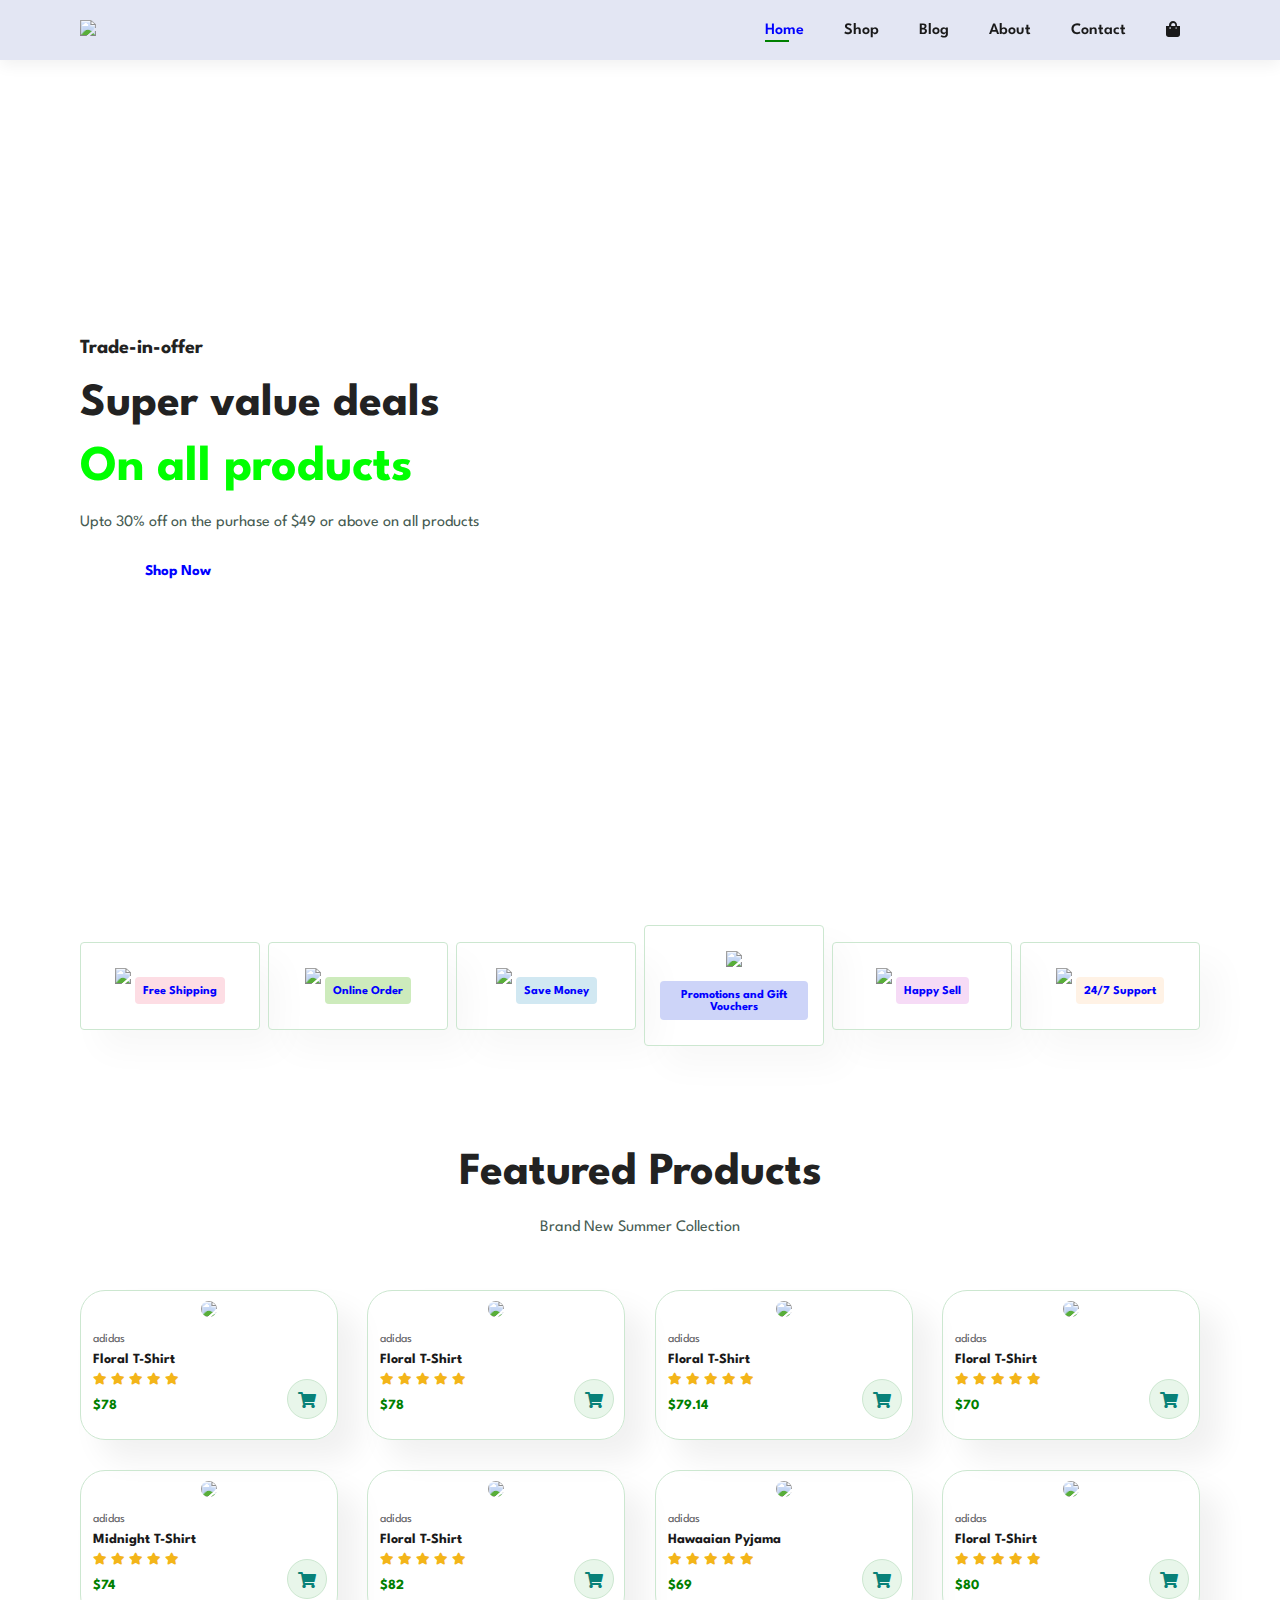
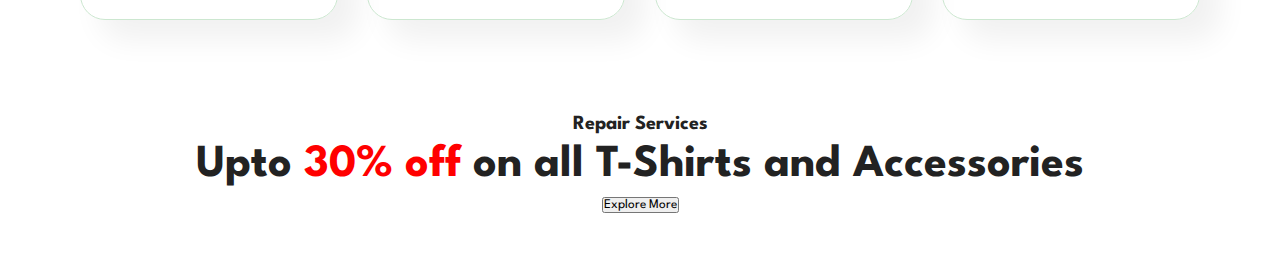
==== index.html @ e28c4a41 "Add files via upload" ====
<!DOCTYPE html>
<html lang="en">

<head>
    <meta http-equiv="X-UA-Compatible" content="IE=edge">
    <meta charset="UTF-8">
    <meta name="viewport" content="width=device-width, initial-scale=1.0">
    <title>UCart</title>
    <link rel="stylesheet" href="https://use.fontawesome.com/releases/v5.15.4/css/all.css" />
    <link rel="stylesheet" href="index.css">
</head>

<body>

    <!-- Header -->
    <section id="header">
        <a href="#"><img src="img/Logo.png" class="logo"></a>
        <div>
            <ul id="navbar">
                <li><a href="#home" class="active">Home</a></li>
                <li><a href="#shop">Shop</a></li>
                <li><a href="#blog">Blog</a></li>
                <li><a href="#about">About</a></li>
                <li><a href="#contact">Contact</a></li>
                <li><a href="#cart"><i class="fas fa-shopping-bag"></i></a></li>
            </ul>
        </div>
    </section>

    <!-- Hero -->
    <section id="hero">
        <h4>Trade-in-offer</h4>
        <h2>Super value deals</h2>
        <h1>On all products</h1>
        <p>Upto 30% off on the purhase of $49 or above on all products</p>
        <button>Shop Now</button>
    </section>

    <!-- Features -->
    <section id="feature" class="section-p1">
        <div class="fe-box">
            <img src="img/f1.png">
            <h6>Free Shipping</h6>
        </div>
        <div class="fe-box">
            <img src="img/f2.png">
            <h6>Online Order</h6>
        </div>
        <div class="fe-box">
            <img src="img/f3.png">
            <h6>Save Money</h6>
        </div>
        <div class="fe-box">
            <img src="img/f4.png">
            <h6>Promotions and Gift Vouchers</h6>
        </div>
        <div class="fe-box">
            <img src="img/f5.png">
            <h6>Happy Sell</h6>
        </div>
        <div class="fe-box">
            <img src="img/f6.png">
            <h6>24/7 Support</h6>
        </div>
    </section>

    <!-- Summmer Products -->
    <section id="product1" class="section-p1">
        <h2>Featured Products</h2>
        <p>Brand New Summer Collection</p>
        <div class="product-container">
            <div class="product">
                <img src="img/SummerPrint1.jpg">
                <div class="product-description">
                    <span>adidas</span>
                    <h5>Floral T-Shirt</h5>
                    <div class="stars">
                        <i class="fas fa-star"></i>
                        <i class="fas fa-star"></i>
                        <i class="fas fa-star"></i>
                        <i class="fas fa-star"></i>
                        <i class="fas fa-star"></i>
                    </div>
                    <h4>$78</h4>
                </div>
                <a href="#"><i class="fas fa-shopping-cart cart"></i></a>
            </div>
            <div class="product">
                <img src="img/SummerPrint2.jpg">
                <div class="product-description">
                    <span>adidas</span>
                    <h5>Floral T-Shirt</h5>
                    <div class="stars">
                        <i class="fas fa-star"></i>
                        <i class="fas fa-star"></i>
                        <i class="fas fa-star"></i>
                        <i class="fas fa-star"></i>
                        <i class="fas fa-star"></i>
                    </div>
                    <h4>$78</h4>
                </div>
                <a href="#"><i class="fas fa-shopping-cart cart"></i></a>
            </div>
            <div class="product">
                <img src="img/SummerPrint3.jpg">
                <div class="product-description">
                    <span>adidas</span>
                    <h5>Floral T-Shirt</h5>
                    <div class="stars">
                        <i class="fas fa-star"></i>
                        <i class="fas fa-star"></i>
                        <i class="fas fa-star"></i>
                        <i class="fas fa-star"></i>
                        <i class="fas fa-star"></i>
                    </div>
                    <h4>$79.14</h4>
                </div>
                <a href="#"><i class="fas fa-shopping-cart cart"></i></a>
            </div>
            <div class="product">
                <img src="img/SummerPrint4.jpg">
                <div class="product-description">
                    <span>adidas</span>
                    <h5>Floral T-Shirt</h5>
                    <div class="stars">
                        <i class="fas fa-star"></i>
                        <i class="fas fa-star"></i>
                        <i class="fas fa-star"></i>
                        <i class="fas fa-star"></i>
                        <i class="fas fa-star"></i>
                    </div>
                    <h4>$70</h4>
                </div>
                <a href="#"><i class="fas fa-shopping-cart cart"></i></a>
            </div>
            <div class="product">
                <img src="img/SummerPrint5.jpg">
                <div class="product-description">
                    <span>adidas</span>
                    <h5>Midnight T-Shirt</h5>
                    <div class="stars">
                        <i class="fas fa-star"></i>
                        <i class="fas fa-star"></i>
                        <i class="fas fa-star"></i>
                        <i class="fas fa-star"></i>
                        <i class="fas fa-star"></i>
                    </div>
                    <h4>$74</h4>
                </div>
                <a href="#"><i class="fas fa-shopping-cart cart"></i></a>
            </div>
            <div class="product">
                <img src="img/SummerPrint6.jpg">
                <div class="product-description">
                    <span>adidas</span>
                    <h5>Floral T-Shirt</h5>
                    <div class="stars">
                        <i class="fas fa-star"></i>
                        <i class="fas fa-star"></i>
                        <i class="fas fa-star"></i>
                        <i class="fas fa-star"></i>
                        <i class="fas fa-star"></i>
                    </div>
                    <h4>$82</h4>
                </div>
                <a href="#"><i class="fas fa-shopping-cart cart"></i></a>
            </div>
            <div class="product">
                <img src="img/SummerPrint7.jpg">
                <div class="product-description">
                    <span>adidas</span>
                    <h5>Hawaaian Pyjama</h5>
                    <div class="stars">
                        <i class="fas fa-star"></i>
                        <i class="fas fa-star"></i>
                        <i class="fas fa-star"></i>
                        <i class="fas fa-star"></i>
                        <i class="fas fa-star"></i>
                    </div>
                    <h4>$69</h4>
                </div>
                <a href="#"><i class="fas fa-shopping-cart cart"></i></a>
            </div>
            <div class="product">
                <img src="img/SummerPrint8.jpg">
                <div class="product-description">
                    <span>adidas</span>
                    <h5>Floral T-Shirt</h5>
                    <div class="stars">
                        <i class="fas fa-star"></i>
                        <i class="fas fa-star"></i>
                        <i class="fas fa-star"></i>
                        <i class="fas fa-star"></i>
                        <i class="fas fa-star"></i>
                    </div>
                    <h4>$80</h4>
                </div>
                <a href="#"><i class="fas fa-shopping-cart cart"></i></a>
            </div>
        </div>
    </section>

    <!--  -->
    <section id="banner" class="section-m1">
        <h4>Repair Services</h4>
        <h2>Upto <span>30% off</span> on all T-Shirts and Accessories</h2>
        <button>Explore More</button>
    </section>

    <script src="index.js"></script>
</body>

</html>
---- index.css ----
@import url("https://fonts.googleapis.com/css2?family=Spartan:wght@100;200;300;400;500;600;700;800;900&display=swap");

* {
    margin: 0;
    padding: 0;
    box-sizing: border-box;
    font-family: 'Spartan', sans-serif;
}

h1 {
    font-size: 50px;
    line-height: 64px;
    color: #222;
}

h2 {
    font-size: 46px;
    line-height: 64px;
    color: #222;
}

h4 {
    font-size: 20px;
    color: #222;
}

h6 {
    font-weight: 700;
    font-size: 12px;
}

p {
    font-size: 16px;
    color: #465b52;
    margin: 15px 0 20px 0;
}

.section-p1 {
    padding: 40px 80px;
}

.section-m1 {
    margin: 40px 0;
}

body {
    width: 100%;
}

#header {
    display: flex;
    align-items: center;
    justify-content: space-between;
    padding: 20px 80px;
    background: #e3e6f3;
    box-shadow: 0 5px 15px rgba(0, 0, 0, 0.06);
    z-index: 999;
    position: sticky;
    top: 0;
    left: 0;
}

#navbar {
    display: flex;
    align-items: center;
    justify-content: center;
}

#navbar li {
    list-style: none;
    padding: 0 20px;
    position: relative;
}

#navbar li a {
    text-decoration: none;
    font-size: 16px;
    font-weight: 600;
    color: #1a1a1a;
    transition: 0.3s ease;
}

#navbar li a:hover,
#navbar li a.active {
    color: blue;
}

#navbar li a.active::after,
#navbar li a:hover::after {
    content: "";
    width: 30%;
    height: 2px;
    background: green;
    position: absolute;
    bottom: -4px;
    left: 20px;
}

#hero {
    background-image: url(img/Model.png);
    height: 90vh;
    width: 100%;
    background-size: cover;
    background-position: top 25% right 0%;
    padding: 0 80px;
    display: flex;
    flex-direction: column;
    align-items: flex-start;
    justify-content: center;
}

#hero h4 {
    padding-bottom: 15px;
}

#hero h1 {
    color: lime;
}

#hero button {
    background-image: url(img/button.png);
    background-color: transparent;
    color: blue;
    border: 0;
    padding: 14px 80px 14px 65px;
    background-repeat: no-repeat;
    cursor: pointer;
    font-weight: 700;
    font-size: 15px;
}

#hero button:hover {
    color: crimson;
}

#feature .fe-box {
    width: 180px;
    text-align: center;
    padding: 25px 15px;
    box-shadow: 20px 20px 34px rgba(0, 0, 0, 0.03);
    border: 1px solid #cce7d0;
    border-radius: 4px;
    margin: 15px 0;
}

#feature .fe-box:hover {
    box-shadow: 10px 10px 54px rgba(70, 62, 221, 0.1);
}

#feature .fe-box h6 {
    display: inline-block;
    padding: 9px 8px 6px 8px;
    line-height: 1;
    border-radius: 4px;
    color: blue;
    background-color: #fddde4;
}

#feature .fe-box img {
    width: 100%;
    margin-bottom: 10px;
}

#feature {
    display: flex;
    align-items: center;
    justify-content: space-between;
    flex-wrap: wrap;
}

#feature .fe-box:nth-child(2) h6 {
    background-color: #cdebbc;
}

#feature .fe-box:nth-child(3) h6 {
    background-color: #d1e8f2;
}

#feature .fe-box:nth-child(4) h6 {
    background-color: #cdd4f8;
}

#feature .fe-box:nth-child(5) h6 {
    background-color: #f6dbf6;
}

#feature .fe-box:nth-child(6) h6 {
    background-color: #fff2e5;
}

#product1 {
    text-align: center;
}

#product1 .product {
    width: 23%;
    min-width: 250px;
    padding: 10px 12px;
    border: 1px solid #cce7d0;
    border-radius: 25px;
    cursor: pointer;
    box-shadow: 20px 20px 30px rgba(0, 0, 0, 0.06);
    margin: 15px 0;
    transition: 0.2s ease;
    position: relative;
}

#product1 .product img {
    width: 100%;
    border-radius: 20px;
}

#product1 .product:hover {
    box-shadow: 20px 20px 30px rgba(70, 62, 221, 0.81);
}

#product1 .product .product-description {
    text-align: start;
    padding: 10px 0;
}

#product1 .product .product-description span {
    color: #606063;
    font-size: 12px;
}

#product1 .product .product-description h5 {
    padding-top: 7px;
    color: #1a1a1a;
    font-size: 14px;
}

#product1 .product .product-description i {
    padding: 7px 0;
    color: rgb(243, 181, 25);
    font-size: 12px;
}

#product1 .product .product-description h4 {
    padding: 7px 0;
    font-size: 14px;
    color: green;
}

#product1 .product .cart {
    width: 40px;
    height: 40px;
    line-height: 40px;
    border-radius: 50px;
    background-color: #e8f6ea;
    font-weight: -100;
    color: #088178;
    border: 1px solid #cce7d0;
    position: absolute;
    bottom: 20px;
    right: 10px;
}

#product1 .product-container {
    display: flex;
    justify-content: space-between;
    padding-top: 20px;
    flex-wrap: wrap;
}

#banner {
    display: flex;
    justify-content: center;
    flex-direction: column;
    align-items: center;
    text-align: center;
}

#banner span {
    color: red;
}
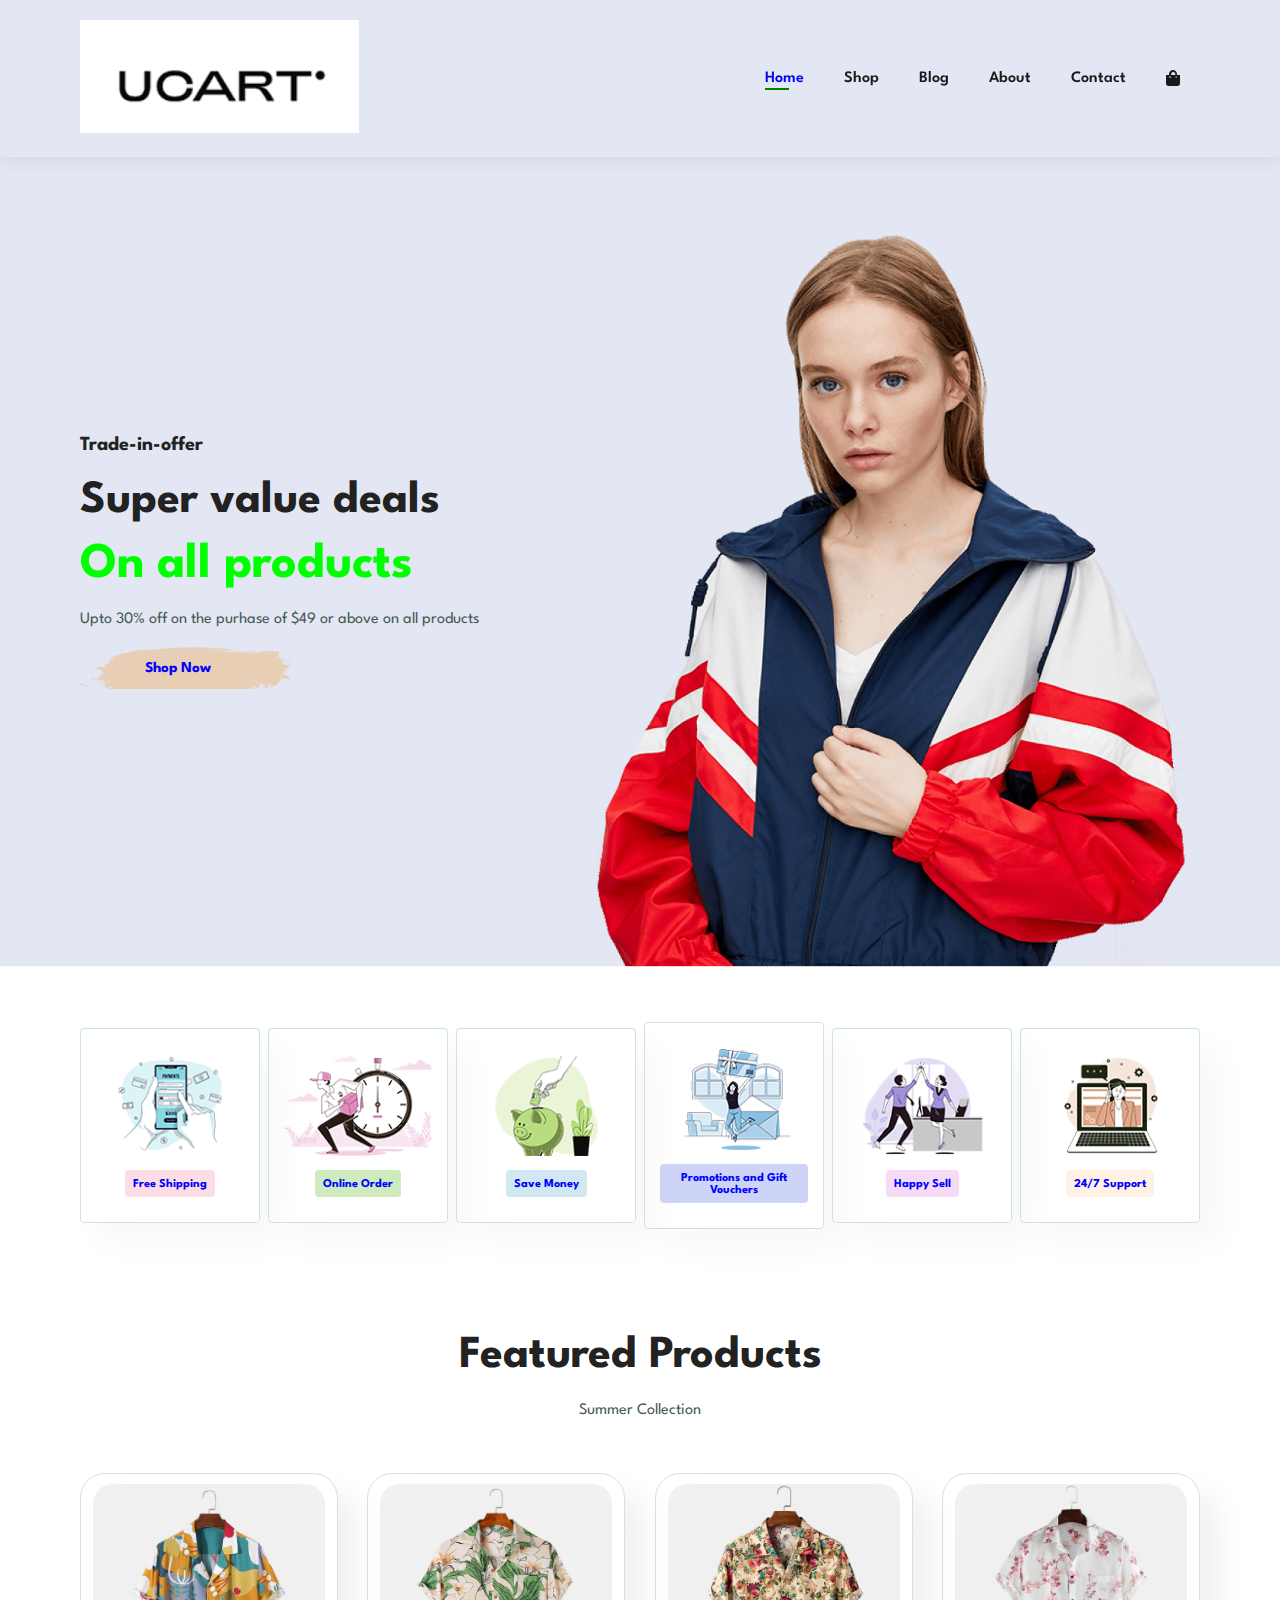
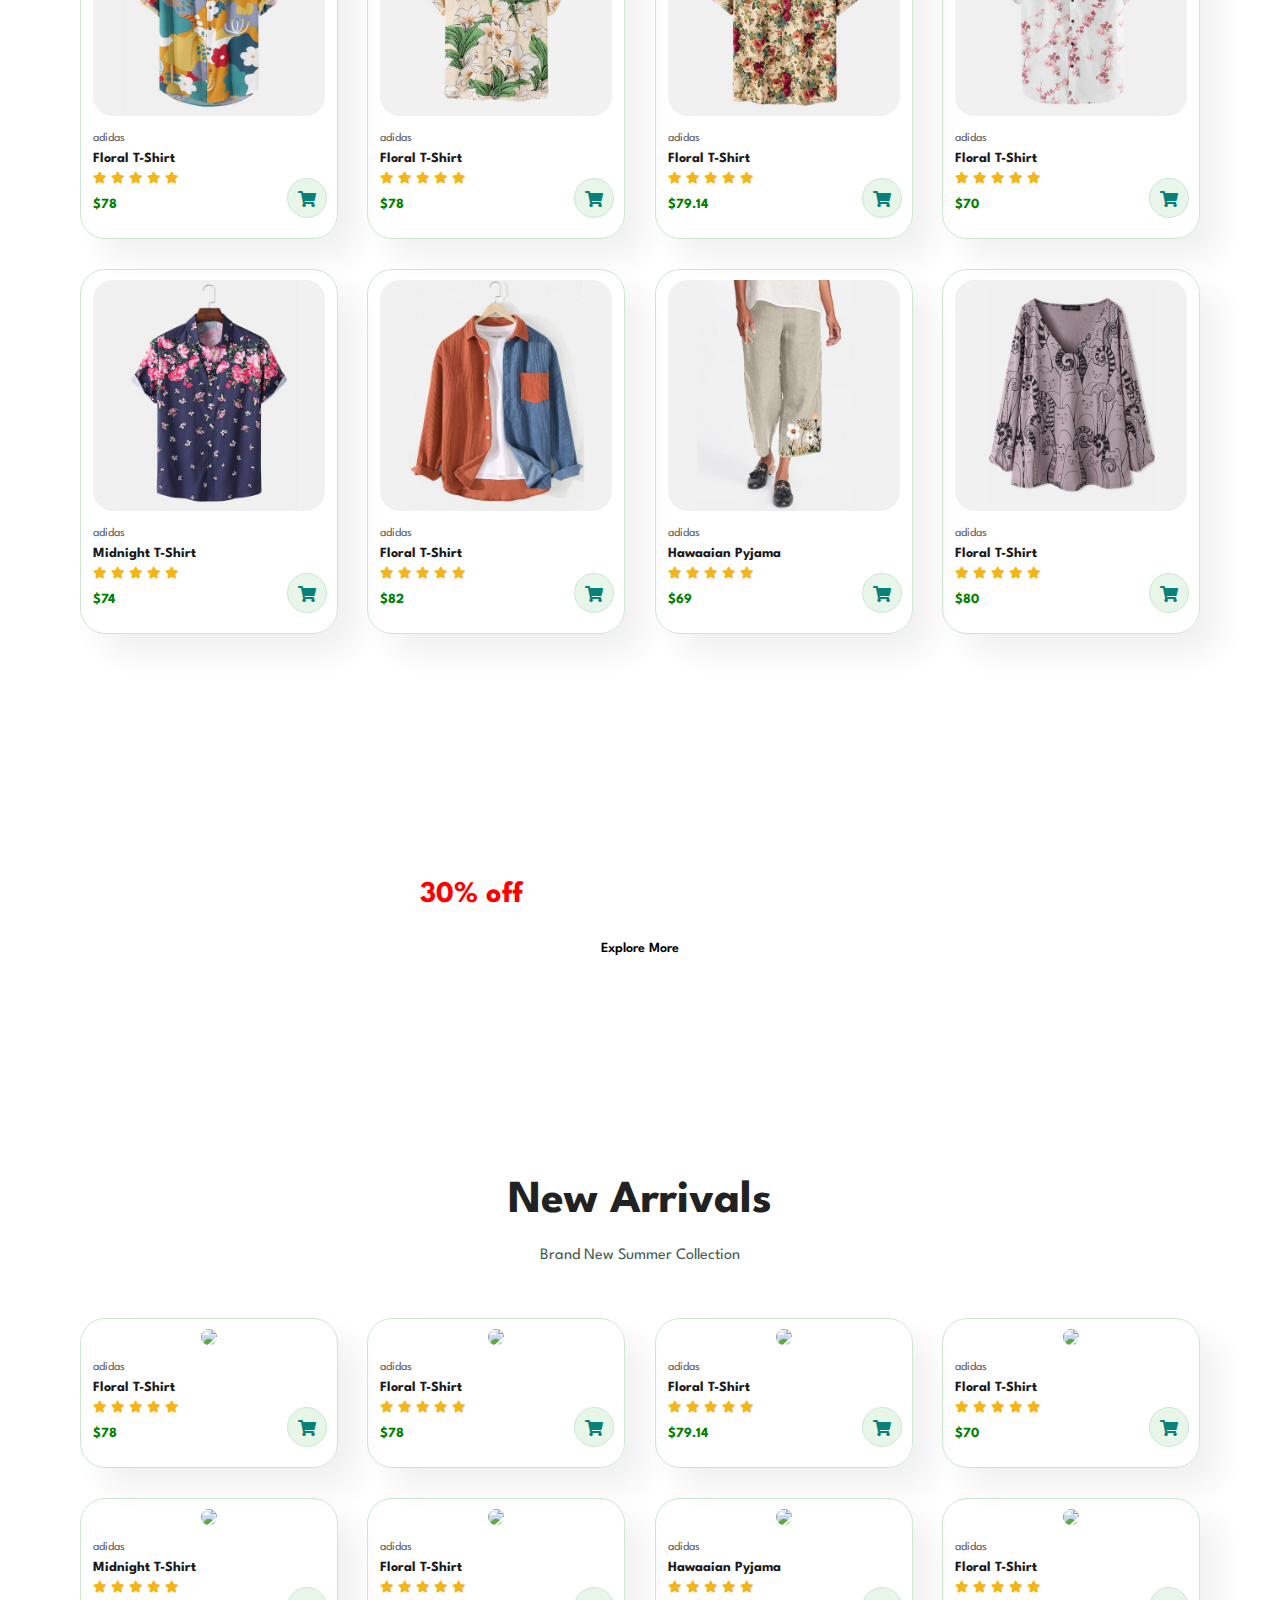
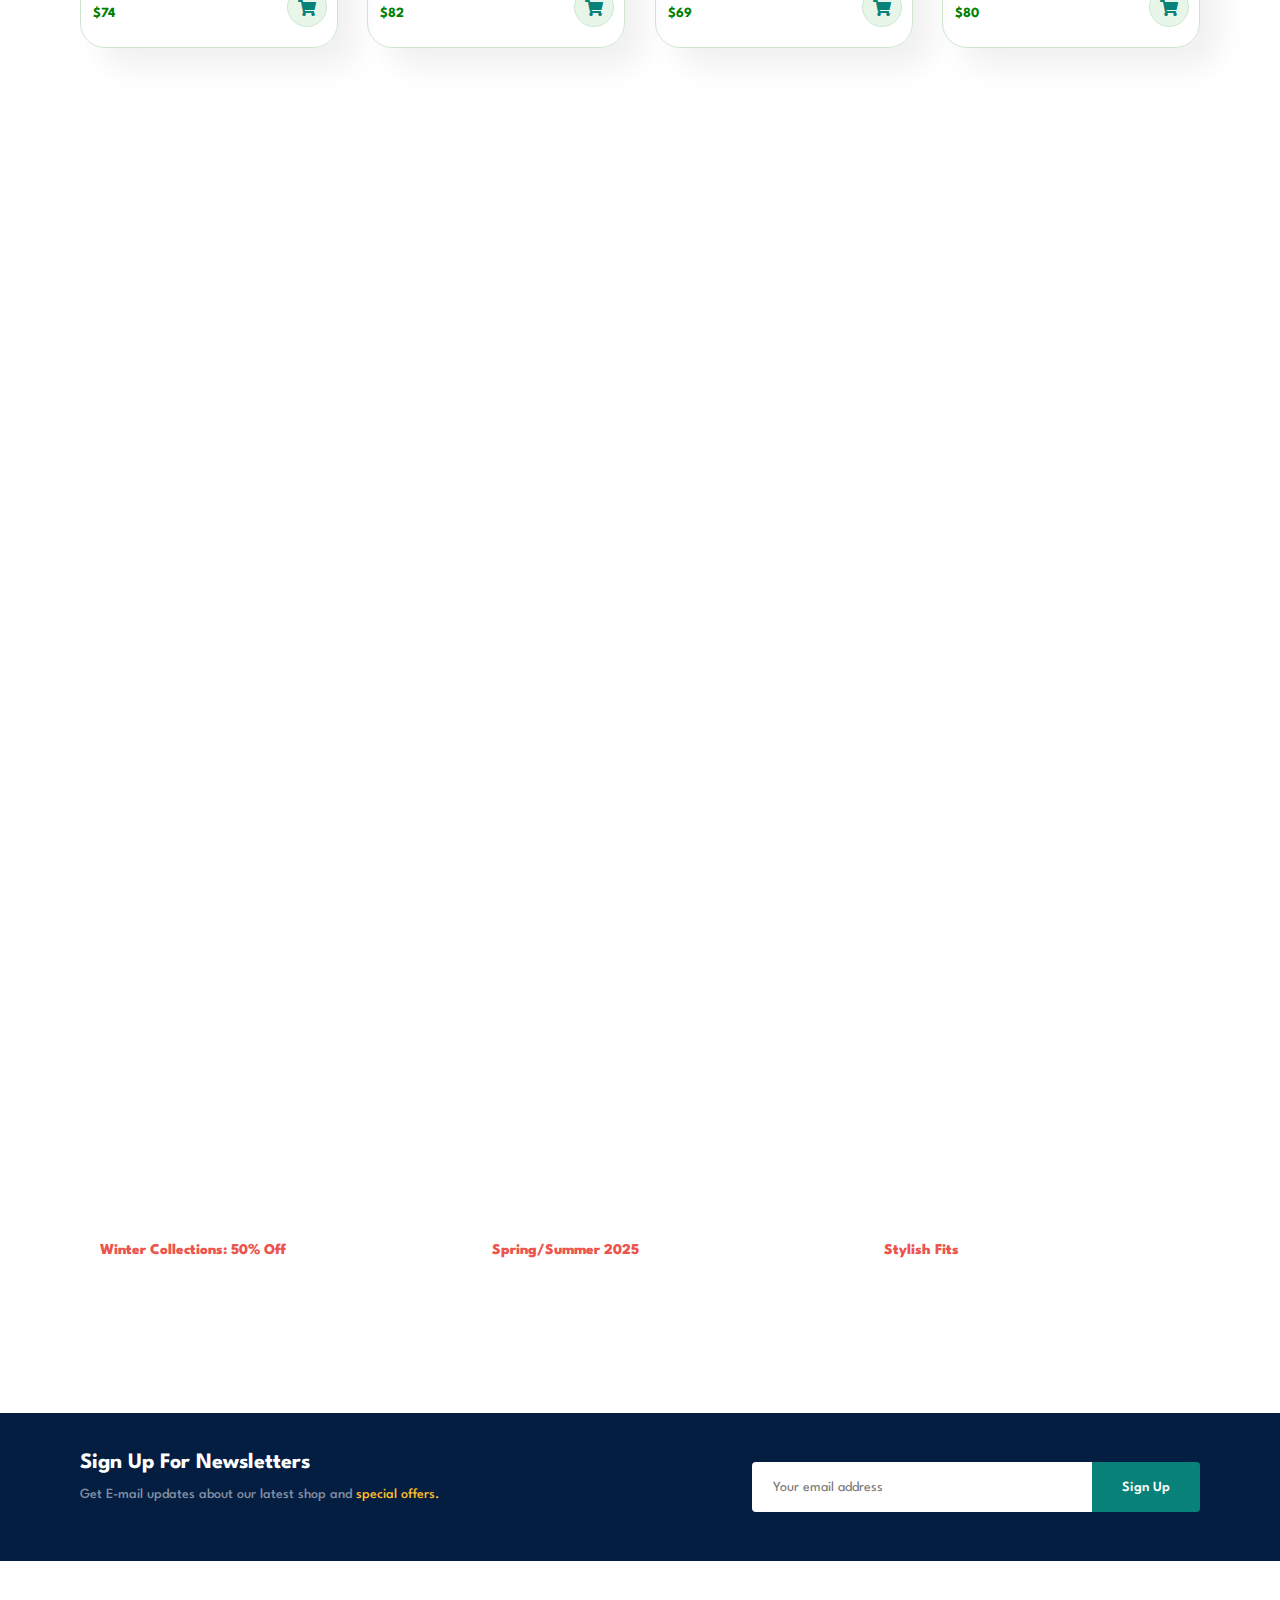
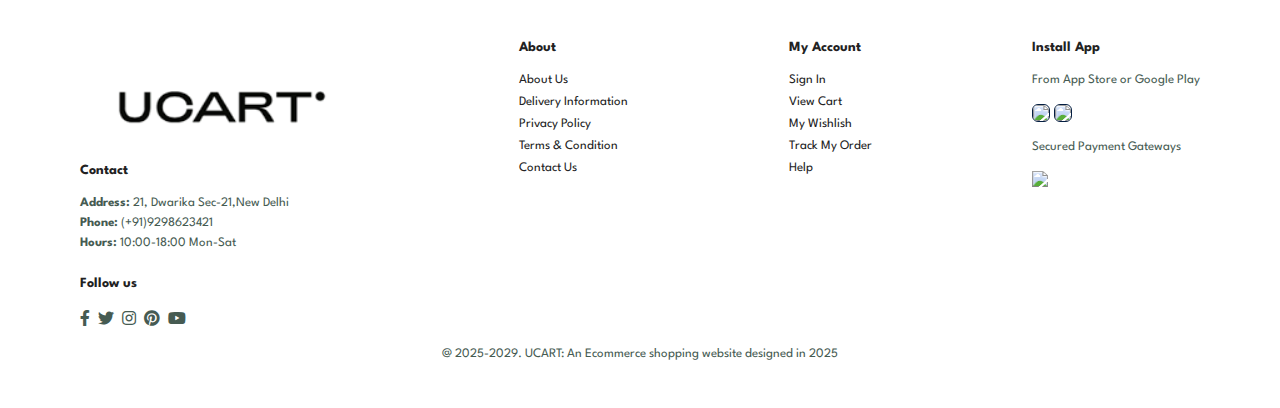
==== commit bcb0c536: "Update index.html" ====
--- a/index.html
+++ b/index.html
@@ -67,7 +67,7 @@
     <!-- Summmer Products -->
     <section id="product1" class="section-p1">
         <h2>Featured Products</h2>
-        <p>Brand New Summer Collection</p>
+        <p>Summer Collection</p>
         <div class="product-container">
             <div class="product">
                 <img src="img/SummerPrint1.jpg">
@@ -200,14 +200,243 @@
         </div>
     </section>
 
-    <!--  -->
+    <!-- Banner -->
     <section id="banner" class="section-m1">
         <h4>Repair Services</h4>
         <h2>Upto <span>30% off</span> on all T-Shirts and Accessories</h2>
-        <button>Explore More</button>
-    </section>
-
+        <button class="normal">Explore More</button>
+    </section>
+
+    <!-- New Arrivals -->
+    <section id="product1" class="section-p1">
+        <h2>New Arrivals</h2>
+        <p>Brand New Summer Collection</p>
+        <div class="product-container">
+            <div class="product">
+                <img src="img/n1.jpg">
+                <div class="product-description">
+                    <span>adidas</span>
+                    <h5>Floral T-Shirt</h5>
+                    <div class="stars">
+                        <i class="fas fa-star"></i>
+                        <i class="fas fa-star"></i>
+                        <i class="fas fa-star"></i>
+                        <i class="fas fa-star"></i>
+                        <i class="fas fa-star"></i>
+                    </div>
+                    <h4>$78</h4>
+                </div>
+                <a href="#"><i class="fas fa-shopping-cart cart"></i></a>
+            </div>
+            <div class="product">
+                <img src="img/n2.jpg">
+                <div class="product-description">
+                    <span>adidas</span>
+                    <h5>Floral T-Shirt</h5>
+                    <div class="stars">
+                        <i class="fas fa-star"></i>
+                        <i class="fas fa-star"></i>
+                        <i class="fas fa-star"></i>
+                        <i class="fas fa-star"></i>
+                        <i class="fas fa-star"></i>
+                    </div>
+                    <h4>$78</h4>
+                </div>
+                <a href="#"><i class="fas fa-shopping-cart cart"></i></a>
+            </div>
+            <div class="product">
+                <img src="img/n3.jpg">
+                <div class="product-description">
+                    <span>adidas</span>
+                    <h5>Floral T-Shirt</h5>
+                    <div class="stars">
+                        <i class="fas fa-star"></i>
+                        <i class="fas fa-star"></i>
+                        <i class="fas fa-star"></i>
+                        <i class="fas fa-star"></i>
+                        <i class="fas fa-star"></i>
+                    </div>
+                    <h4>$79.14</h4>
+                </div>
+                <a href="#"><i class="fas fa-shopping-cart cart"></i></a>
+            </div>
+            <div class="product">
+                <img src="img/n4.jpg">
+                <div class="product-description">
+                    <span>adidas</span>
+                    <h5>Floral T-Shirt</h5>
+                    <div class="stars">
+                        <i class="fas fa-star"></i>
+                        <i class="fas fa-star"></i>
+                        <i class="fas fa-star"></i>
+                        <i class="fas fa-star"></i>
+                        <i class="fas fa-star"></i>
+                    </div>
+                    <h4>$70</h4>
+                </div>
+                <a href="#"><i class="fas fa-shopping-cart cart"></i></a>
+            </div>
+            <div class="product">
+                <img src="img/n5.jpg">
+                <div class="product-description">
+                    <span>adidas</span>
+                    <h5>Midnight T-Shirt</h5>
+                    <div class="stars">
+                        <i class="fas fa-star"></i>
+                        <i class="fas fa-star"></i>
+                        <i class="fas fa-star"></i>
+                        <i class="fas fa-star"></i>
+                        <i class="fas fa-star"></i>
+                    </div>
+                    <h4>$74</h4>
+                </div>
+                <a href="#"><i class="fas fa-shopping-cart cart"></i></a>
+            </div>
+            <div class="product">
+                <img src="img/n6.jpg">
+                <div class="product-description">
+                    <span>adidas</span>
+                    <h5>Floral T-Shirt</h5>
+                    <div class="stars">
+                        <i class="fas fa-star"></i>
+                        <i class="fas fa-star"></i>
+                        <i class="fas fa-star"></i>
+                        <i class="fas fa-star"></i>
+                        <i class="fas fa-star"></i>
+                    </div>
+                    <h4>$82</h4>
+                </div>
+                <a href="#"><i class="fas fa-shopping-cart cart"></i></a>
+            </div>
+            <div class="product">
+                <img src="img/n7.jpg">
+                <div class="product-description">
+                    <span>adidas</span>
+                    <h5>Hawaaian Pyjama</h5>
+                    <div class="stars">
+                        <i class="fas fa-star"></i>
+                        <i class="fas fa-star"></i>
+                        <i class="fas fa-star"></i>
+                        <i class="fas fa-star"></i>
+                        <i class="fas fa-star"></i>
+                    </div>
+                    <h4>$69</h4>
+                </div>
+                <a href="#"><i class="fas fa-shopping-cart cart"></i></a>
+            </div>
+            <div class="product">
+                <img src="img/n8.jpg">
+                <div class="product-description">
+                    <span>adidas</span>
+                    <h5>Floral T-Shirt</h5>
+                    <div class="stars">
+                        <i class="fas fa-star"></i>
+                        <i class="fas fa-star"></i>
+                        <i class="fas fa-star"></i>
+                        <i class="fas fa-star"></i>
+                        <i class="fas fa-star"></i>
+                    </div>
+                    <h4>$80</h4>
+                </div>
+                <a href="#"><i class="fas fa-shopping-cart cart"></i></a>
+            </div>
+        </div>
+    </section>
+
+    <!-- Sales Banners -->
+    <section id="sales-banner" class="section-p1">
+        <div class="banner-box">
+            <h4>Crazy deals</h4>
+            <h2>buy 1 get 1 free</h2>
+            <span>Hurry! Offer Closing Soon.</span>
+            <button class="white">Learn More</button>
+        </div>
+        <div class="banner-box2">
+            <h4>spring/summer</h4>
+            <h2>upcoming season</h2>
+            <span>Get the best classic sale at UCART.</span>
+            <button class="white">Collection</button>
+        </div>
+    </section>
+
+    <!-- More Banners -->
+    <section id="more-banners" class="section-p1">
+        <div class="more-box1">
+            <h2>SEASONAL SALE</h2>
+            <h3>Winter Collections: 50% Off</h3>
+        </div>
+        <div class="more-box2">
+            <h2>New Trendy Wears</h2>
+            <h3>Spring/Summer 2025</h3>
+        </div>
+        <div class="more-box3">
+            <h2>T-Shirts</h2>
+            <h3>Stylish Fits </h3>
+        </div>
+    </section>
+
+    <!-- Newsletter cover -->
+    <section id="newsletter" class="section-p1 section-m1">
+        <div class="newsletter-text">
+            <h4>Sign Up For Newsletters</h4>
+            <p>Get E-mail updates about our latest shop and <span>special offers.</span></p>
+        </div>
+        <div class="newsletter-form">
+            <input type="text" placeholder="Your email address">
+            <button class="normal">Sign Up</button>
+        </div>
+    </section>
+
+    <!-- Footer -->
+    <footer class="section-p1">
+        <div class="col">
+            <img src="img/Logo.png" class="logo">
+            <h4>Contact</h4>
+            <p><strong>Address: </strong>21, Dwarika Sec-21,New Delhi</p>
+            <p><strong>Phone: </strong>(+91)9298623421</p>
+            <p><strong>Hours: </strong>10:00-18:00 Mon-Sat</p>
+            <div class="follow">
+                <h4>Follow us</h4>
+                <div class="icon">
+                    <i class="fab fa-facebook-f"></i>
+                    <i class="fab fa-twitter"></i>
+                    <i class="fab fa-instagram"></i>
+                    <i class="fab fa-pinterest"></i>
+                    <i class="fab fa-youtube"></i>
+                </div>
+            </div>
+        </div>
+        <div class="col">
+            <h4>About</h4>
+            <a href="#">About Us</a>
+            <a href="#">Delivery Information</a>
+            <a href="#">Privacy Policy</a>
+            <a href="#">Terms & Condition</a>
+            <a href="#">Contact Us</a>
+        </div>
+        <div class="col">
+            <h4>My Account</h4>
+            <a href="#">Sign In</a>
+            <a href="#">View Cart</a>
+            <a href="#">My Wishlish</a>
+            <a href="#">Track My Order</a>
+            <a href="#">Help</a>
+        </div>
+        <div class="col install">
+            <h4>Install App</h4>
+            <p>From App Store or Google Play</p>
+            <div class="row">
+                <img src="img/appstore.jpg">
+                <img src="img/googleplay.jpg">
+            </div>
+            <p>Secured Payment Gateways</p>
+            <img src="img/pay.png">
+        </div>
+        <div class="copywright">
+            <p>@ 2025-2029. UCART: An Ecommerce shopping website designed in 2025</p>
+        </div>
+    </footer>
     <script src="index.js"></script>
 </body>
 
-</html>+</html>
--- a/index.css
+++ b/index.css
@@ -269,8 +269,333 @@
     flex-direction: column;
     align-items: center;
     text-align: center;
+    background-image: url(img/b2.jpg);
+    width: 100%;
+    height: 40vh;
+    background-size: cover;
+    background-position: center;
 }
 
 #banner span {
     color: red;
-}+}
+
+#banner h4 {
+    color: #fff;
+    font-size: 16px;
+}
+
+#banner h2 {
+    color: #fff;
+    font-size: 30px;
+}
+
+button.normal {
+    font-size: 14px;
+    color: #000;
+    background-color: #fff;
+    cursor: pointer;
+    transition: 0.2s;
+    border-radius: 4px;
+    font-weight: 600;
+    padding: 15px 30px;
+    border: none;
+    outline: none;
+}
+
+#banner button:hover {
+    background-color: brown;
+    color: rgb(130, 182, 238);
+}
+
+#sales-banner {
+    display: flex;
+    justify-content: space-between;
+    flex-wrap: wrap;
+}
+
+#sales-banner .banner-box {
+    display: flex;
+    justify-content: center;
+    flex-direction: column;
+    align-items: flex-start;
+    background-image: url(img/b1g1_banner.jpg);
+    min-width: 650px;
+    height: 50vh;
+    background-size: cover;
+    background-position: center;
+    padding: 30px;
+}
+
+#sales-banner .banner-box2 {
+    display: flex;
+    justify-content: center;
+    flex-direction: column;
+    align-items: flex-start;
+    background-image: url(img/summer_sale_banner.jpg);
+    min-width: 650px;
+    height: 50vh;
+    background-size: cover;
+    background-position: center;
+    padding: 30px;
+}
+
+button.white {
+    font-size: 13px;
+    color: #fff;
+    background-color: transparent;
+    cursor: pointer;
+    transition: 0.2s;
+    font-weight: 600;
+    padding: 11px 18px;
+    border: 1px solid #fff;
+    outline: none;
+}
+
+#sales-banner .banner-box h4 {
+    font-size: 20px;
+    color: #fff;
+    font-weight: 300;
+}
+
+#sales-banner .banner-box h2 {
+    font-size: 30px;
+    color: #fff;
+    font-weight: 800;
+}
+
+#sales-banner .banner-box span {
+    font-size: 14px;
+    font-weight: 500;
+    color: #fff;
+    padding-bottom: 15px;
+}
+
+#sales-banner .banner-box:hover button {
+    background-color: green;
+    border: 1px solid green;
+}
+
+#sales-banner .banner-box2 h4 {
+    font-size: 20px;
+    color: #fff;
+    font-weight: 300;
+}
+
+#sales-banner .banner-box2 h2 {
+    font-size: 30px;
+    color: #fff;
+    font-weight: 800;
+}
+
+#sales-banner .banner-box2 span {
+    font-size: 14px;
+    font-weight: 500;
+    color: #fff;
+    padding-bottom: 15px;
+}
+
+#sales-banner .banner-box2:hover button {
+    background-color: green;
+    border: 1px solid green;
+}
+
+#more-banners {
+    display: flex;
+    justify-content: space-between;
+    flex-wrap: wrap;
+    padding: 0 80px;
+}
+
+#more-banners .more-box1 {
+    display: flex;
+    justify-content: center;
+    flex-direction: column;
+    align-items: flex-start;
+    background-image: url(img/Seasonal_sale-banner.jpg);
+    min-width: 30%;
+    height: 30vh;
+    background-size: cover;
+    background-position: center;
+    padding: 20px;
+    margin-bottom: 20px;
+}
+
+#more-banners .more-box2 {
+    display: flex;
+    justify-content: center;
+    flex-direction: column;
+    align-items: flex-start;
+    background-image: url(img/winter-banner.jpg);
+    min-width: 30%;
+    height: 30vh;
+    background-size: cover;
+    background-position: center;
+    padding: 20px;
+    margin-bottom: 20px;
+}
+
+#more-banners .more-box3 {
+    display: flex;
+    justify-content: center;
+    flex-direction: column;
+    align-items: flex-start;
+    background-image: url(img/Stylish_Fits.jpg);
+    min-width: 30%;
+    height: 30vh;
+    background-size: cover;
+    background-position: center;
+    padding: 20px;
+    margin-bottom: 20px;
+}
+
+#more-banners .more-box1 h2 {
+    font-size: 22px;
+    font-weight: 900;
+    color: #fff;
+}
+
+#more-banners .more-box2 h2 {
+    font-size: 22px;
+    font-weight: 900;
+    color: #fff;
+}
+
+#more-banners .more-box3 h2 {
+    font-size: 22px;
+    font-weight: 900;
+    color: #fff;
+}
+
+#more-banners .more-box1 h3 {
+    font-size: 15px;
+    font-weight: 800;
+    color: #ec544e;
+}
+
+#more-banners .more-box2 h3 {
+    font-size: 15px;
+    font-weight: 800;
+    color: #ec544e;
+}
+
+#more-banners .more-box3 h3 {
+    font-size: 15px;
+    font-weight: 800;
+    color: #ec544e;
+}
+
+#newsletter {
+    display: flex;
+    justify-content: space-between;
+    flex-wrap: wrap;
+    align-items: center;
+    background-image: url(img/newsletter_cover.png);
+    background-repeat: no-repeat;
+    background-position: 20% 30%;
+    background-color: #041e42;
+}
+
+#newsletter .newsletter-text h4 {
+    font-size: 22px;
+    font-weight: 700;
+    color: #fff;
+}
+
+#newsletter .newsletter-text p {
+    font-size: 14px;
+    font-weight: 500;
+    color: #818ea0;
+}
+
+#newsletter .newsletter-text span {
+    color: #ffbd27;
+}
+
+#newsletter input {
+    height: 3.125rem;
+    border: 1px solid transparent;
+    border-radius: 4px;
+    width: 100%;
+    outline: none;
+    padding: 0 1.25rem;
+    font-size: 14px;
+    border-top-right-radius: 0;
+    border-bottom-right-radius: 0;
+}
+
+#newsletter button {
+    background-color: #088178;
+    color: #fff;
+    white-space: nowrap;
+    border-top-left-radius: 0;
+    border-bottom-left-radius: 0;
+}
+
+#newsletter .newsletter-form {
+    display: flex;
+    width: 40%;
+}
+
+footer {
+    display: flex;
+    flex-wrap: wrap;
+    justify-content: space-between;
+}
+
+footer .col {
+    display: flex;
+    flex-direction: column;
+    align-items: flex-start;
+    margin-bottom: 20px;
+}
+
+footer .logo {
+    margin-bottom: 10px;
+}
+
+footer h4 {
+    font-size: 14px;
+    padding-bottom: 20px;
+}
+
+footer p {
+    font-size: 13px;
+    margin: 0 0 8px 0;
+}
+
+footer a {
+    font-size: 13px;
+    text-decoration: none;
+    color: #222;
+    margin-bottom: 10px;
+}
+
+footer .follow {
+    margin-top: 20px;
+}
+
+footer .follow i {
+    color: #465b52;
+    padding-right: 4px;
+    cursor: pointer;
+}
+
+footer .install .row img {
+    border: 1px solid #041e42;
+    border-radius: 6px;
+}
+
+footer .install img {
+    margin: 10px 0 15px 0;
+}
+
+footer .follow i:hover,
+footer a:hover {
+    color: #088178;
+}
+
+footer .copywright {
+    width: 100%;
+    text-align: center;
+}
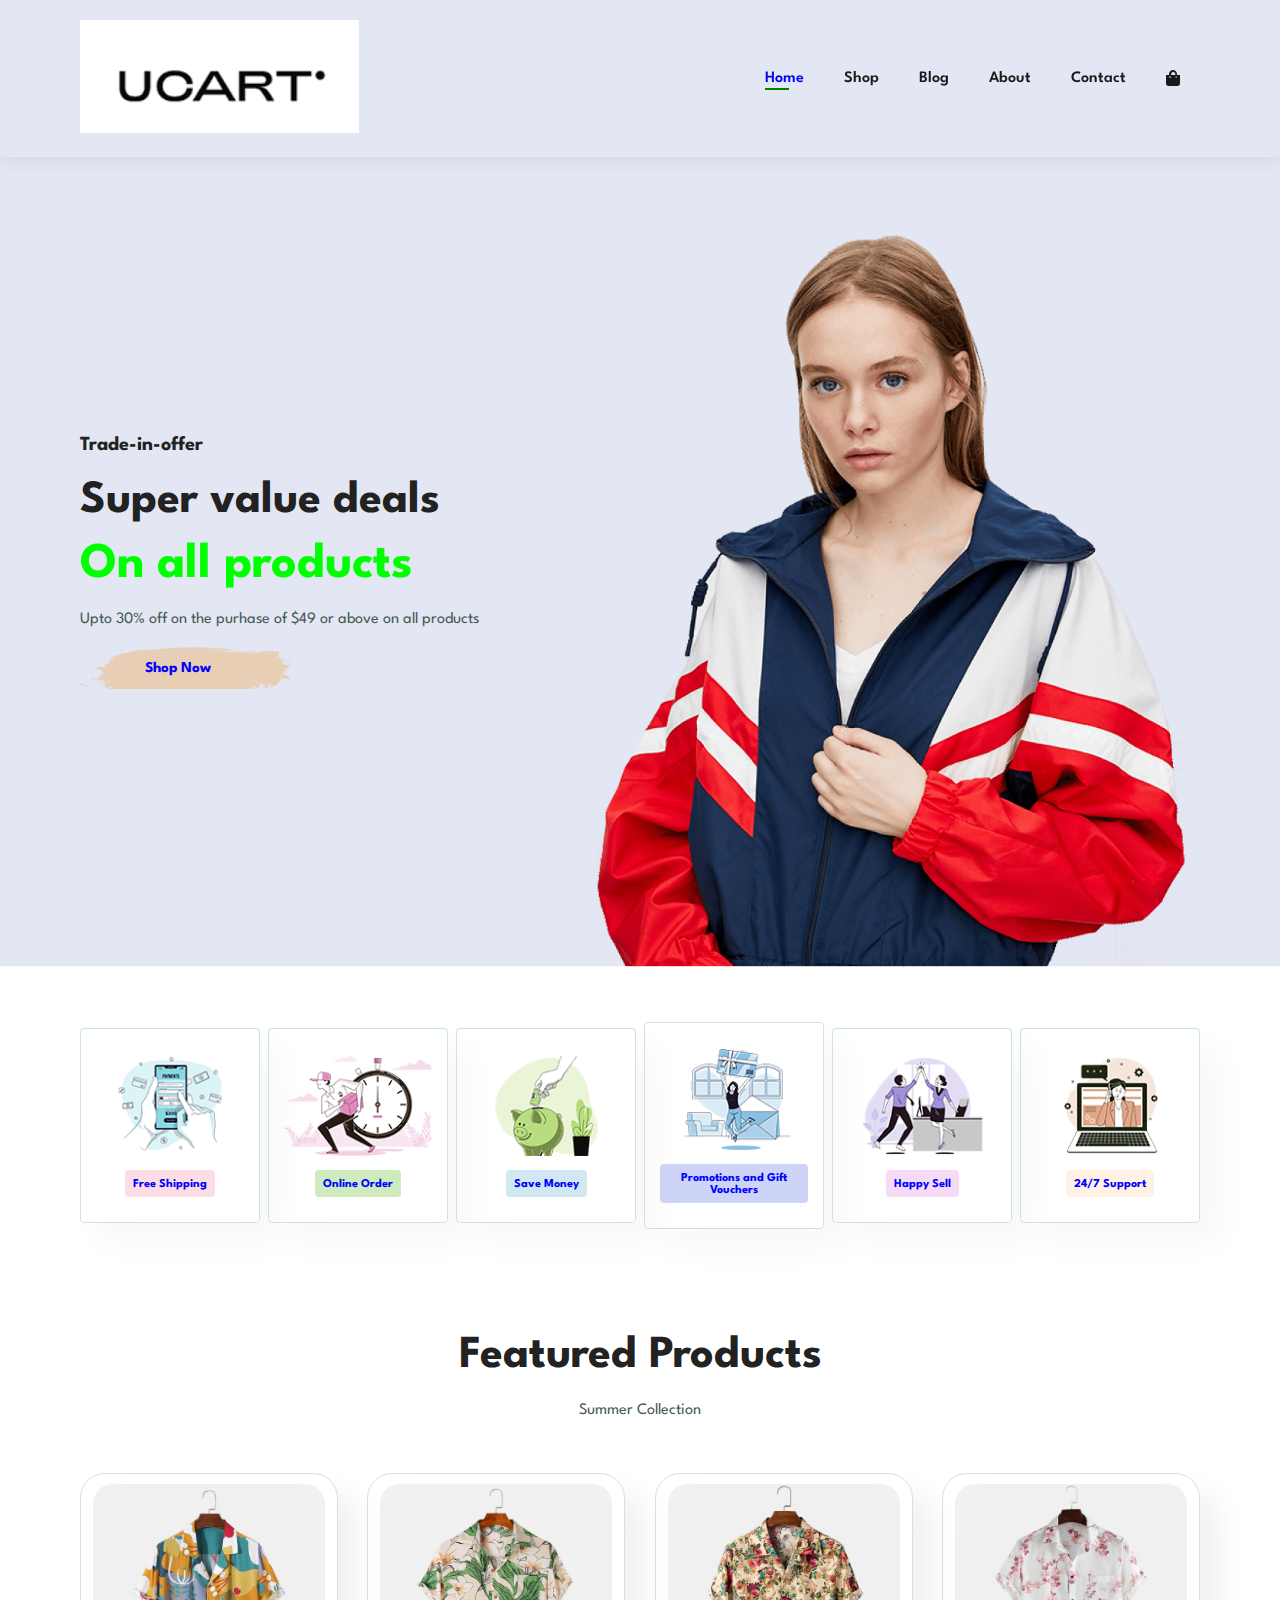
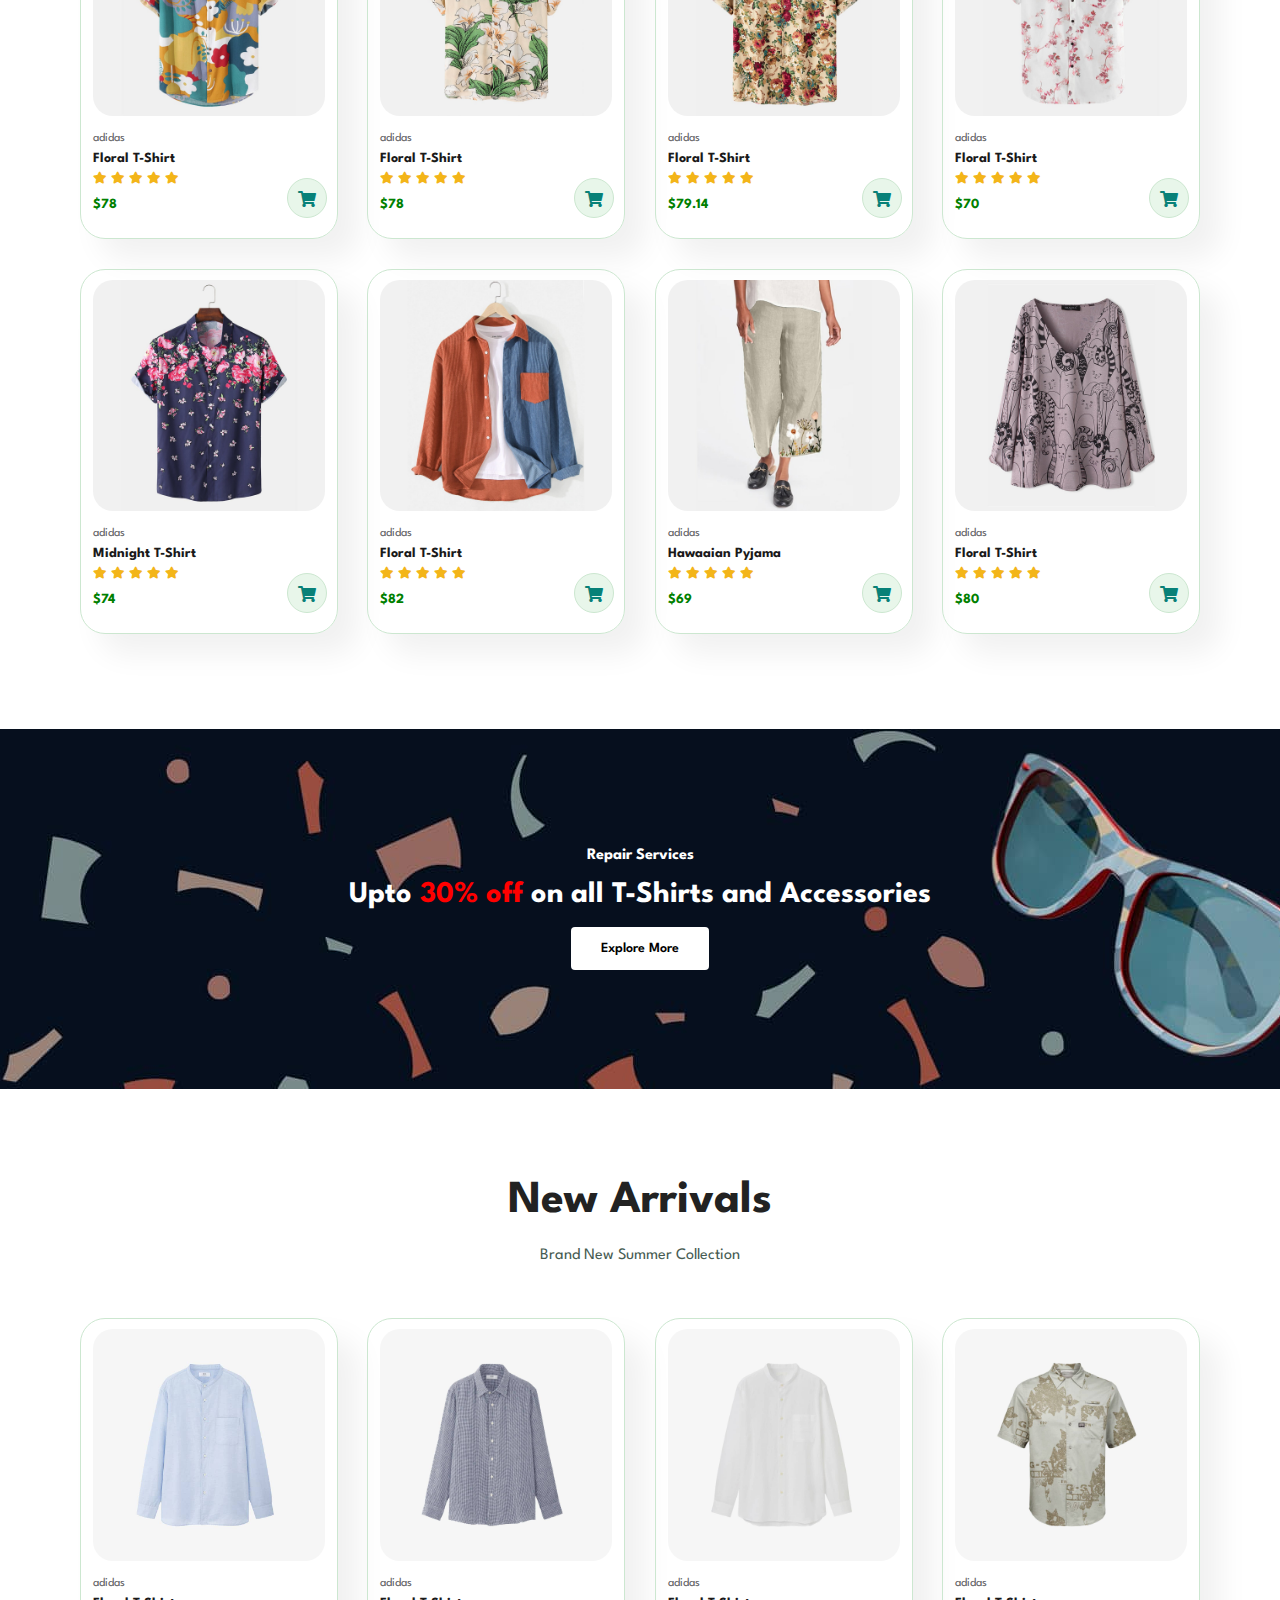
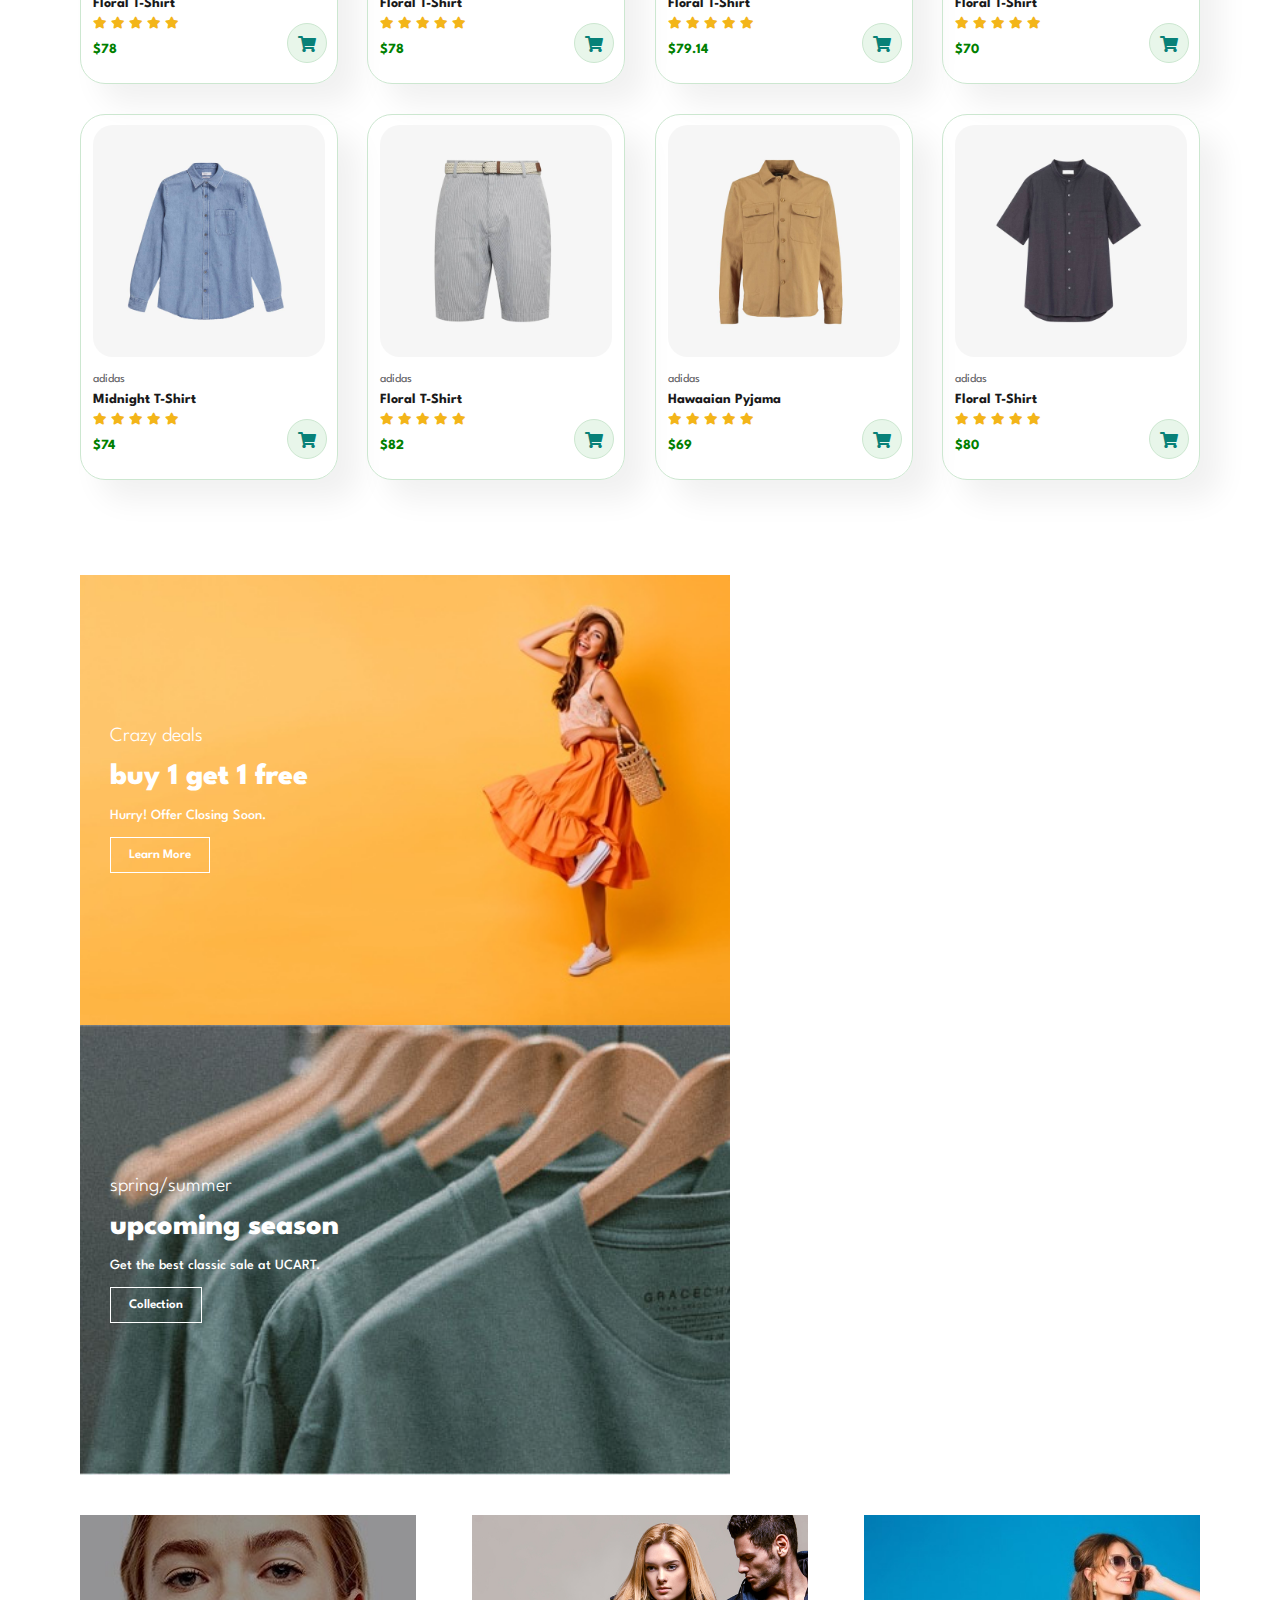
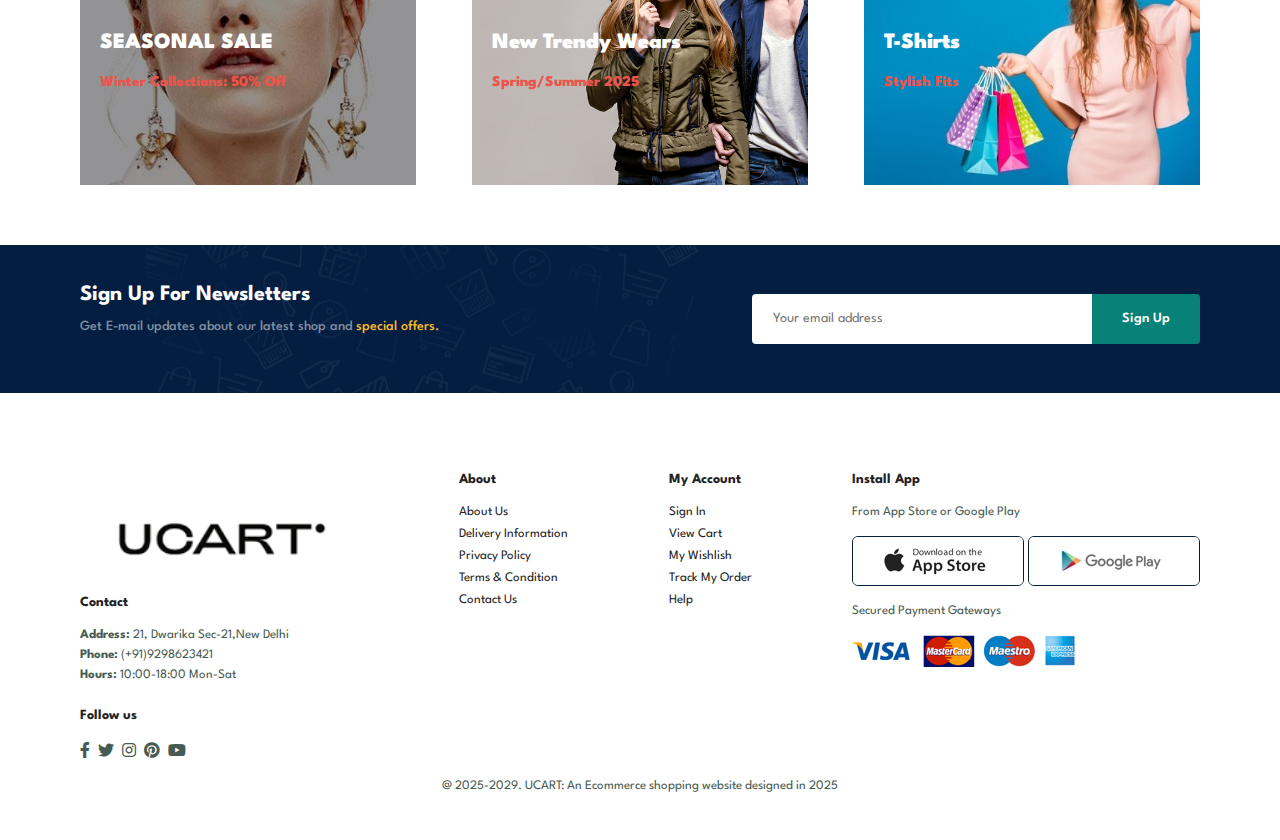
==== commit d91b04d7: "Add files via upload" ====
--- a/index.html
+++ b/index.html
@@ -17,13 +17,18 @@
         <a href="#"><img src="img/Logo.png" class="logo"></a>
         <div>
             <ul id="navbar">
-                <li><a href="#home" class="active">Home</a></li>
-                <li><a href="#shop">Shop</a></li>
-                <li><a href="#blog">Blog</a></li>
-                <li><a href="#about">About</a></li>
-                <li><a href="#contact">Contact</a></li>
-                <li><a href="#cart"><i class="fas fa-shopping-bag"></i></a></li>
+                <li><a href="home.html" class="active">Home</a></li>
+                <li><a href="shop.html">Shop</a></li>
+                <li><a href="blog.html">Blog</a></li>
+                <li><a href="about.html">About</a></li>
+                <li><a href="contact.html">Contact</a></li>
+                <li id="lg-bag"><a href="cart.html"><i class="fas fa-shopping-bag"></i></a></li>
+                <a href="#" id="close"><i class="fas fa-times"></i></a>
             </ul>
+        </div>
+        <div id="mobile">
+            <a href="cart.html"><i class="fas fa-shopping-bag"></i></a>
+            <i id="bar" class="fas fa-outdent"></i>
         </div>
     </section>
 
@@ -439,4 +444,4 @@
     <script src="index.js"></script>
 </body>
 
-</html>
+</html>--- a/index.css
+++ b/index.css
@@ -70,6 +70,15 @@
     list-style: none;
     padding: 0 20px;
     position: relative;
+}
+
+#mobile {
+    display: none;
+    align-items: center;
+}
+
+#close {
+    display: none;
 }
 
 #navbar li a {
@@ -599,3 +608,707 @@
     width: 100%;
     text-align: center;
 }
+
+#page-header {
+    background-image: url(img/shop_banner.jpg);
+    width: 100%;
+    height: 40vh;
+    background-size: cover;
+    display: flex;
+    flex-direction: column;
+    justify-content: center;
+    text-align: center;
+    padding: 14px;
+}
+
+#page-header h2,
+#page-header p {
+    color: #fff;
+}
+
+#pagenation {
+    text-align: center;
+}
+
+#pagenation a {
+    text-decoration: none;
+    background-color: #041e42;
+    padding: 15px 20px;
+    color: #fff;
+    border-radius: 4px;
+    font-weight: 600;
+}
+
+#pagenation a i {
+    font-size: 16px;
+    font-weight: 600;
+}
+
+#product-details {
+    display: flex;
+    margin-top: 20px;
+}
+
+#product-details .single-product-image {
+    width: 40%;
+    margin-right: 50px;
+}
+
+.small-images {
+    display: flex;
+    justify-content: space-between;
+}
+
+.small-image-col {
+    flex-basis: 24%;
+    cursor: pointer;
+}
+
+#product-details .product-text {
+    width: 50%;
+    padding-top: 30px;
+}
+
+#product-details .product-text h4 {
+    padding: 40px 0 20px 0;
+}
+
+#product-details .product-text h2 {
+    font-size: 26px;
+}
+
+#product-details .product-text select {
+    display: block;
+    padding: 5px 10px;
+    margin-bottom: 10px;
+}
+
+#product-details .product-text input {
+    width: 50px;
+    height: 47px;
+    padding-left: 10px;
+    font-size: 16px;
+    margin-right: 10px;
+}
+
+#product-details .product-text input:focus {
+    outline: none;
+}
+
+#product-details .product-text button {
+    background: #088178;
+    color: #fff;
+}
+
+#product-details .product-text span {
+    line-height: 25px;
+}
+
+#page-header.blog-header {
+    background-image: url(img/blog-header.jpg);
+}
+
+#blog {
+    padding: 150px 150px 0 150px;
+}
+
+#blog .blog-box {
+    display: flex;
+    align-items: center;
+    width: 100%;
+    position: relative;
+    padding-bottom: 90px;
+}
+
+#blog .blog-img {
+    width: 50%;
+    margin-right: 40px;
+}
+
+#blog img {
+    width: 100%;
+    height: 400px;
+    object-fit: cover;
+}
+
+#blog .blog-details {
+    width: 50%;
+}
+
+#blog .blog-details a {
+    text-decoration: none;
+    font-size: 11px;
+    color: #000;
+    font-weight: 700;
+    position: relative;
+    transition: 0.3s;
+}
+
+#blog .blog-details a::after {
+    content: "";
+    width: 50px;
+    height: 1px;
+    background-color: #000;
+    position: absolute;
+    top: 4px;
+    right: -60px;
+}
+
+#blog .blog-details a:hover {
+    color: #088178;
+}
+
+#blog .blog-details a:hover::after {
+    background-color: #088178;
+}
+
+#blog .blog-box h1 {
+    position: absolute;
+    top: -40px;
+    left: 0;
+    font-size: 70px;
+    font-weight: 700;
+    color: #c9cbce;
+    z-index: -9;
+}
+
+#page-header.about-header {
+    background-image: url(img/about-banner.png);
+}
+
+#about-head {
+    display: flex;
+    align-items: center;
+}
+
+#about-head img {
+    width: 50%;
+    height: auto;
+}
+
+#about-head div {
+    padding-left: 40px;
+}
+
+#about-app {
+    text-align: center;
+}
+
+#about-app .video {
+    width: 70%;
+    height: 100%;
+    margin: 30px auto 0 auto;
+}
+
+#about-app .video video {
+    width: 100%;
+    height: 100%;
+    border-radius: 20px;
+}
+
+#contact-details {
+    display: flex;
+    align-items: center;
+    justify-content: space-between;
+}
+
+#contact-details .details {
+    width: 40%;
+}
+
+#contact-details .details span,
+#form-details form span {
+    font-size: 12px;
+}
+
+#contact-details .details h2,
+#form-details form h2 {
+    font-size: 26px;
+    line-height: 35px;
+    padding: 20px 0;
+}
+
+#contact-details .details h3 {
+    font-size: 16px;
+    padding-bottom: 15px;
+}
+
+#contact-details .details li {
+    list-style: none;
+    display: flex;
+    padding: 10px 0;
+}
+
+#contact-details .details li i {
+    font-size: 14px;
+    padding-right: 22px;
+}
+
+#contact-details .details li p {
+    margin: 0;
+    font-size: 14px;
+}
+
+#contact-details .map {
+    width: 55%;
+    height: 400px;
+}
+
+#contact-details .map iframe {
+    width: 100%;
+    height: 100%;
+}
+
+#form-details {
+    display: flex;
+    justify-content: space-between;
+    margin: 30px;
+    padding: 80px;
+    border: 1px solid #e1e1e1;
+}
+
+#form-details form {
+    width: 65%;
+    display: flex;
+    flex-direction: column;
+    align-items: flex-start;
+}
+
+#form-details form input,
+#form-details form textarea {
+    width: 100%;
+    padding: 12px 15px;
+    outline: none;
+    margin-bottom: 20px;
+    border: 1px solid #e1e1e1;
+}
+
+#form-details form button {
+    background-color: #041e42;
+    color: #fff;
+}
+
+#form-details .people div {
+    padding-bottom: 25px;
+    display: flex;
+    align-items: flex-start;
+}
+
+#form-details .people div img {
+    width: 65px;
+    height: 65px;
+    object-fit: cover;
+    margin-right: 15px;
+}
+
+#form-details .people div p {
+    margin: 0;
+    font-size: 13px;
+    line-height: 25px;
+}
+
+#form-details .people div p span {
+    display: block;
+    font-size: 16px;
+    font-weight: 600;
+    color: #000;
+}
+
+#cart {
+    overflow-x: auto;
+}
+
+#cart table {
+    width: 100%;
+    border-collapse: collapse;
+    table-layout: fixed;
+    white-space: nowrap;
+}
+
+#cart table img {
+    width: 70px;
+}
+
+#cart table td:nth-child(1) {
+    width: 100px;
+    text-align: center;
+}
+
+#cart table td:nth-child(2) {
+    width: 150px;
+    text-align: center;
+}
+
+#cart table td:nth-child(3) {
+    width: 250px;
+    text-align: center;
+}
+
+#cart table td:nth-child(4) {
+    width: 150px;
+    text-align: center;
+}
+
+#cart table td:nth-child(5) {
+    width: 150px;
+    text-align: center;
+}
+
+#cart table td:nth-child(5) input {
+    width: 70px;
+    padding: 10px 5px 10px 15px;
+}
+
+#cart table td:nth-child(6) {
+    width: 150px;
+    text-align: center;
+}
+
+#cart table thead {
+    border: 1px solid #e2e9e1;
+    border-left: none;
+    border-right: none;
+}
+
+#cart table thead td {
+    font-weight: 700;
+    text-transform: uppercase;
+    font-size: 13px;
+    padding: 18px 0;
+}
+
+#cart table tbody tr td {
+    padding-top: 15px;
+}
+
+#cart table tbody td {
+    font-size: 13px;
+}
+
+#cart-add {
+    display: flex;
+    flex-wrap: wrap;
+    justify-content: space-between;
+}
+
+#coupon {
+    width: 50%;
+    margin-bottom: 30px;
+}
+
+#coupon h3,
+#subtotal h3 {
+    padding-bottom: 15px;
+}
+
+#coupon input {
+    padding: 10px 20px;
+    outline: none;
+    width: 60%;
+    margin-right: 10px;
+    border: 1px solid #e2e9e1;
+}
+
+#subtotal {
+    width: 50%;
+    margin-bottom: 30px;
+    border: 1px solid #e2e9e1;
+    padding: 30px;
+}
+
+#subtotal table {
+    border-collapse: collapse;
+    width: 100%;
+    margin-bottom: 20px;
+}
+
+#subtotal table td {
+    width: 50%;
+    border: 1px solid #e2e9e1;
+    padding: 10px;
+    font-size: 13px;
+}
+
+#coupon button,
+#subtotal button {
+    background-color: #041e42;
+    color: #fff;
+    padding: 12px 20px;
+}
+
+@media (max-width: 799px) {
+    .section-p1 {
+        padding: 40px 40px;
+    }
+
+    #navbar {
+        display: flex;
+        flex-direction: column;
+        align-items: flex-start;
+        justify-content: flex-start;
+        position: fixed;
+        top: 0;
+        right: -300px;
+        height: 100vh;
+        width: 300px;
+        background-color: #e3e6f3;
+        box-shadow: 0 40px 60px rgba(0, 0, 0, 0.01);
+        padding: 80px 0 0 10px;
+        transition: 0.3s;
+    }
+
+    #navbar.active {
+        right: 0px;
+    }
+
+    #navbar li {
+        margin-bottom: 25px;
+    }
+
+    #mobile {
+        display: flex;
+        align-items: center;
+    }
+
+    #mobile i {
+        color: #1a1a1a;
+        font-size: 24px;
+        padding-left: 20px;
+    }
+
+    #close {
+        display: initial;
+        position: absolute;
+        top: 30px;
+        left: 30px;
+        color: #222;
+        font-size: 24px;
+    }
+
+    #lg-bag {
+        display: none;
+    }
+
+    #hero {
+        height: 70vh;
+        padding: 0 80px;
+        background-position: top 30% right 30%;
+    }
+
+    #feature {
+        justify-content: center;
+    }
+
+    #feature .fe-box {
+        margin: 15px 15px;
+    }
+
+    #product1 .product-container {
+        justify-content: center;
+    }
+
+    #product1 .product {
+        margin: 15px 15px;
+    }
+
+    #banner {
+        height: 20vh;
+    }
+
+    #sales-banner .banner-box {
+        min-width: 100%;
+        height: 40vh;
+    }
+
+    #sales-banner .banner-box2 {
+        min-width: 100%;
+        height: 40vh;
+    }
+
+    #more-banners {
+        padding: 0 100px;
+    }
+
+    #more-banners .more-box1 {
+        width: 28%;
+    }
+
+    #more-banners .more-box2 {
+        width: 28%;
+    }
+
+    #more-banners .more-box3 {
+        width: 28%;
+    }
+
+    #newsletter .newsletter-form {
+        width: 70%;
+    }
+
+    #form-details {
+        padding: 40px;
+    }
+
+    #form-details form {
+        width: 50%;
+    }
+}
+
+@media (max-width: 477px) {
+    .section-p1 {
+        padding: 20px;
+    }
+
+    #header {
+        padding: 6px 10px;
+    }
+
+    h2 {
+        font-size: 32px;
+    }
+
+    h1 {
+        font-size: 38px;
+    }
+
+    #hero {
+        padding: 0 20px;
+        background-position: 55%;
+    }
+
+    #feature .fe-box {
+        width: 155px;
+        margin: 0 0 15px 0;
+    }
+
+    #feature {
+        justify-content: space-between;
+    }
+
+    #product1 .product {
+        width: 100%;
+    }
+
+    #banner {
+        height: 40vh;
+    }
+
+    #sales-banner .banner-box2 {
+        margin-top: 20px;
+    }
+
+    #more-banners {
+        padding: 0 20px;
+    }
+
+    #more-banners .more-box1 {
+        width: 100%;
+    }
+
+    #more-banners .more-box2 {
+        width: 100%;
+    }
+
+    #more-banners .more-box3 {
+        width: 100%;
+    }
+
+    #newsletter .newsletter-form {
+        width: 100%;
+    }
+
+    #newsletter {
+        padding: 40px 20px;
+    }
+
+    footer .copywright {
+        text-align: start;
+    }
+
+    #product-details {
+        display: flex;
+        flex-direction: column;
+    }
+
+    #product-details .single-product-image {
+        width: 100%;
+        margin-right: 0px;
+    }
+
+    #product-details .product-text {
+        width: 100%;
+    }
+
+    #blog {
+        padding: 100px 20px 0 20px;
+    }
+
+    #blog .blog-box {
+        display: flex;
+        flex-direction: column;
+        align-items: flex-start;
+    }
+
+    #blog .blog-img {
+        width: 100%;
+        margin-right: 0px;
+        margin-bottom: 30px;
+    }
+
+    #blog .blog-details {
+        width: 100%;
+    }
+
+    #about-head {
+        flex-direction: column;
+    }
+
+    #about-head img {
+        width: 100%;
+    }
+
+    #about-head div {
+        padding-left: 0px;
+    }
+
+    #about-app .video {
+        width: 100%;
+    }
+
+    #contact-details {
+        flex-direction: column;
+    }
+
+    #contact-details .details {
+        width: 100%;
+        margin-bottom: 30px;
+    }
+
+    #contact-details .map {
+        width: 100%;
+    }
+
+    #form-details {
+        margin: 10px;
+        padding: 30px 10px;
+        flex-wrap: wrap;
+    }
+
+    #form-details form {
+        width: 100%;
+        margin-bottom: 30px;
+    }
+
+    #cart-add {
+        flex-direction: column;
+    }
+
+    #coupon {
+        width: 100%;
+    }
+
+    #subtotal {
+        width: 100%;
+        padding: 20px;
+    }
+}
